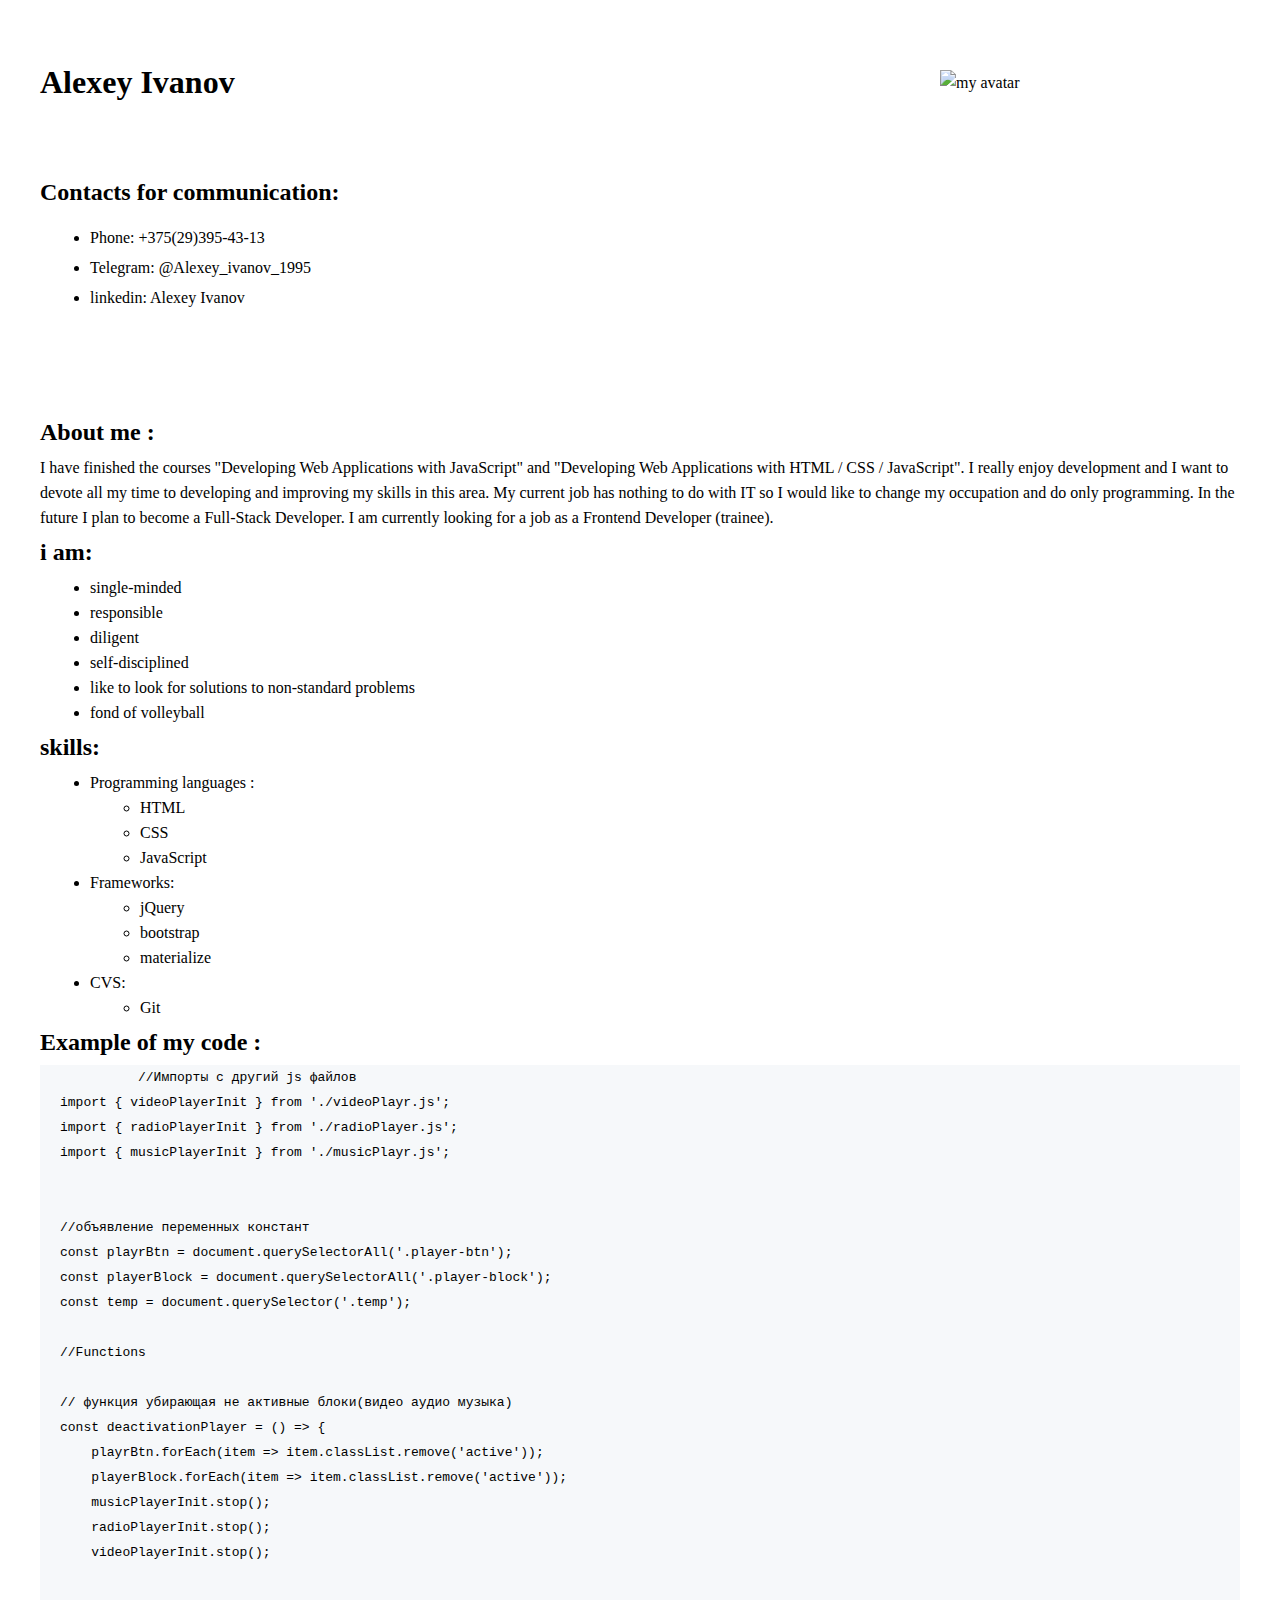
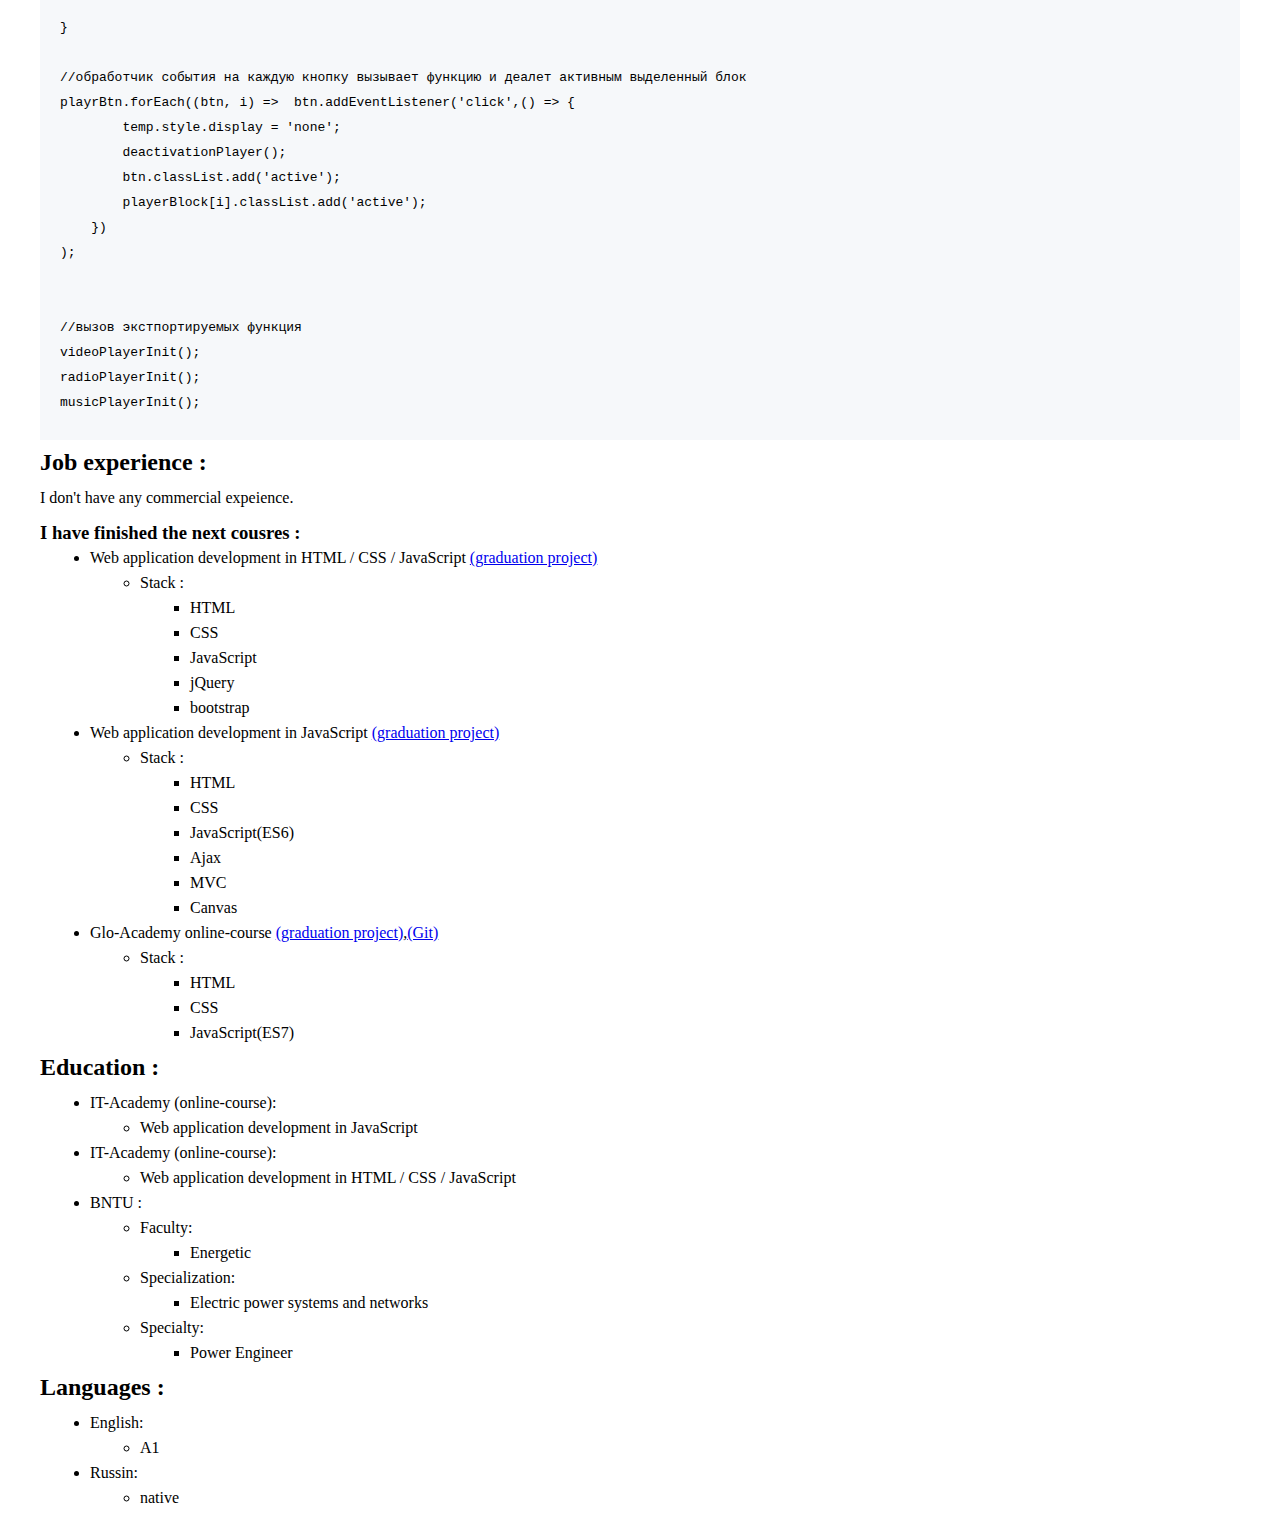
==== index.html @ dc0b8a0f "init: cv-html" ====
<!DOCTYPE html>
<html lang="en">
  <head>
    <meta charset="UTF-8" />
    <meta http-equiv="X-UA-Compatible" content="IE=edge" />
    <meta name="viewport" content="width=device-width, initial-scale=1.0" />
    <style>
      * {
        margin: 0;
        padding: 0;
        box-sizing: border-box;
        line-height: 25px;
      }
      body {
        padding-top: 50px;
      }
      header {
        display: flex;
        justify-content: space-between;
      }
      h1 {
        margin-bottom: 50px;
      }
      h2 {
        margin-bottom: 10px;
        margin-top: 10px;
      }
      p {
        margin-bottom: 10px;
      }
      img {
        width: 300px;
        height: 300px;
      }
      .contact {
        text-decoration: none;
        color: black;
      }
      header ul,
      .about_me ul,
      .job_experience ul,
      .education ul,
      .languages ul {
        margin-left: 50px;
      }
      header li {
        margin-top: 5px;
        margin-bottom: 5px;
      }
      header li:first-child {
        margin-top: 20px;
      }
      section,
      header {
        padding-top: 20px;
        padding-bottom: 20px;
        max-width: 1200px;
        margin: 0 auto;
      }
      pre {
        background: #f6f8fa;
        padding-left: 20px;
      }
    </style>

    <title>Document</title>
  </head>
  <body>
    <header>
      <div>
        <h1>Alexey Ivanov</h1>
        <br />
        <h2>Contacts for communication:</h2>
        <ul>
          <li>
            Phone:
            <a class="contact" href="tel:+375293954313">+375(29)395-43-13</a>
          </li>
          <li>
            Telegram:
            <a class="contact" href="https://web.telegram.org/#/im"
              >@Alexey_ivanov_1995</a
            >
          </li>
          <li>
            linkedin:
            <a
              class="contact"
              href="https://www.linkedin.com/in/alexeyivanov95/"
              >Alexey Ivanov
            </a>
          </li>
        </ul>
      </div>
      <img src="../rsschool-cv/img/avatar.jpg" alt="my avatar" />
    </header>
    <section>
      <div class="about_me">
        <h2>About me :</h2>
        <p>
          I have finished the courses "Developing Web Applications with
          JavaScript" and "Developing Web Applications with HTML / CSS /
          JavaScript". I really enjoy development and I want to devote all my
          time to developing and improving my skills in this area. My current
          job has nothing to do with IT so I would like to change my occupation
          and do only programming. In the future I plan to become a Full-Stack
          Developer. I am currently looking for a job as a Frontend Developer
          (trainee).
        </p>
        <h2>i am:</h2>
        <ul>
          <li>single-minded</li>
          <li>responsible</li>
          <li>diligent</li>
          <li>self-disciplined</li>
          <li>like to look for solutions to non-standard problems</li>
          <li>fond of volleyball</li>
        </ul>
        <h2>skills:</h2>
        <ul>
          <li>
            Programming languages :
            <ul>
              <li>HTML</li>
              <li>CSS</li>
              <li>JavaScript</li>
            </ul>
          </li>
          <li>
            Frameworks:
            <ul>
              <li>jQuery</li>
              <li>bootstrap</li>
              <li>materialize</li>
            </ul>
          </li>
          <li>
            CVS:
            <ul>
              <li>Git</li>
            </ul>
          </li>
        </ul>
      </div>
      <div class="my_cod">
        <h2>Example of my code :</h2>
        <pre>
          //Импорты с другий js файлов
import { videoPlayerInit } from './videoPlayr.js';
import { radioPlayerInit } from './radioPlayer.js';
import { musicPlayerInit } from './musicPlayr.js';


//объявление переменных констант
const playrBtn = document.querySelectorAll('.player-btn');
const playerBlock = document.querySelectorAll('.player-block');
const temp = document.querySelector('.temp');

//Functions

// функция убирающая не активные блоки(видео аудио музыка)
const deactivationPlayer = () => {
    playrBtn.forEach(item => item.classList.remove('active'));
    playerBlock.forEach(item => item.classList.remove('active'));
    musicPlayerInit.stop();
    radioPlayerInit.stop();
    videoPlayerInit.stop();


}

//обработчик события на каждую кнопку вызывает функцию и деалет активным выделенный блок
playrBtn.forEach((btn, i) =>  btn.addEventListener('click',() => {
        temp.style.display = 'none';
        deactivationPlayer();
        btn.classList.add('active');
        playerBlock[i].classList.add('active');
    })
);


//вызов экстпортируемых функция
videoPlayerInit();
radioPlayerInit();
musicPlayerInit();
        </pre>
      </div>
      <div class="job_experience">
        <h2>Job experience :</h2>
        <p>I don't have any commercial expeience.</p>
        <h3>I have finished the next cousres :</h3>
        <ul>
          <li>
            Web application development in HTML / CSS / JavaScript
            <a
              href="http://fe.it-academy.by/Sites/0031009/proekt/home/index.html"
              >(graduation project)</a
            >
            <ul>
              <li>
                Stack :
                <ul>
                  <li>HTML</li>
                  <li>CSS</li>
                  <li>JavaScript</li>
                  <li>jQuery</li>
                  <li>bootstrap</li>
                </ul>
              </li>
            </ul>
          </li>
          <li>
            Web application development in JavaScript
            <a href="http://fe.it-academy.by/Sites/0031009/proektJS/index.html"
              >(graduation project)</a
            >
            <ul>
              <li>
                Stack :
                <ul>
                  <li>HTML</li>
                  <li>CSS</li>
                  <li>JavaScript(ES6)</li>
                  <li>Ajax</li>
                  <li>MVC</li>
                  <li>Canvas</li>
                </ul>
              </li>
            </ul>
          </li>
          <li>
            Glo-Academy online-course
            <a href="http://fe.it-academy.by/Sites/0030999/Portfolio/index.html"
              >(graduation project)</a
            >,<a href="https://github.com/skibyks/-Tunes_project">(Git)</a>
            <ul>
              <li>
                Stack :
                <ul>
                  <li>HTML</li>
                  <li>CSS</li>
                  <li>JavaScript(ES7)</li>
                </ul>
              </li>
            </ul>
          </li>
        </ul>
      </div>
      <div class="education">
        <h2>Education :</h2>
        <ul>
          <li>
            IT-Academy (online-course):
            <ul>
              <li>Web application development in JavaScript</li>
            </ul>
          </li>
          <li>
            IT-Academy (online-course):
            <ul>
              <li>Web application development in HTML / CSS / JavaScript</li>
            </ul>
          </li>
          <li>
            BNTU :
            <ul>
              <li>
                Faculty:
                <ul>
                  <li>Energetic</li>
                </ul>
              </li>
              <li>
                Specialization:
                <ul>
                  <li>Electric power systems and networks</li>
                </ul>
              </li>
              <li>
                Specialty:
                <ul>
                  <li>Power Engineer</li>
                </ul>
              </li>
            </ul>
          </li>
        </ul>
      </div>
      <div class="languages">
        <h2>Languages :</h2>
        <ul>
          <li>
            English:
            <ul>
              <li>A1</li>
            </ul>
          </li>
          <li>
            Russin:
            <ul>
              <li>native</li>
            </ul>
          </li>
        </ul>
      </div>
    </section>
  </body>
</html>
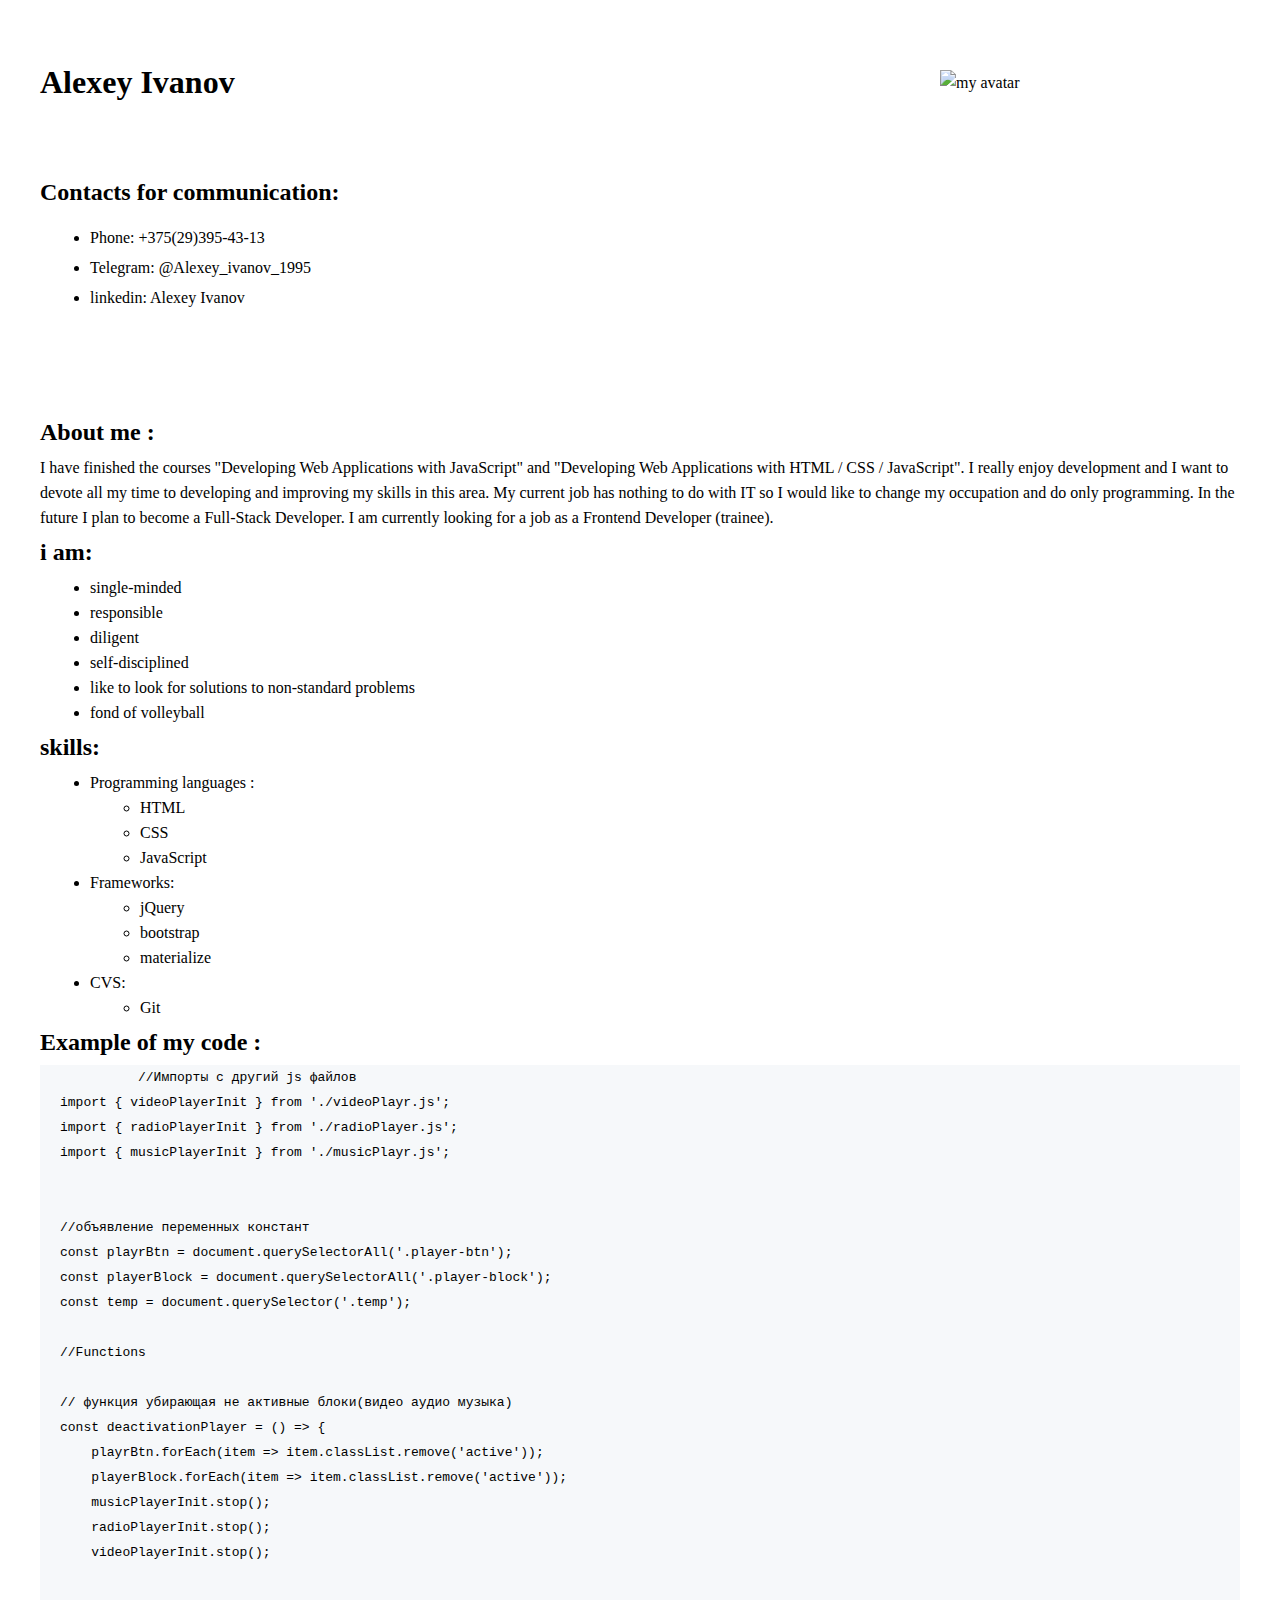
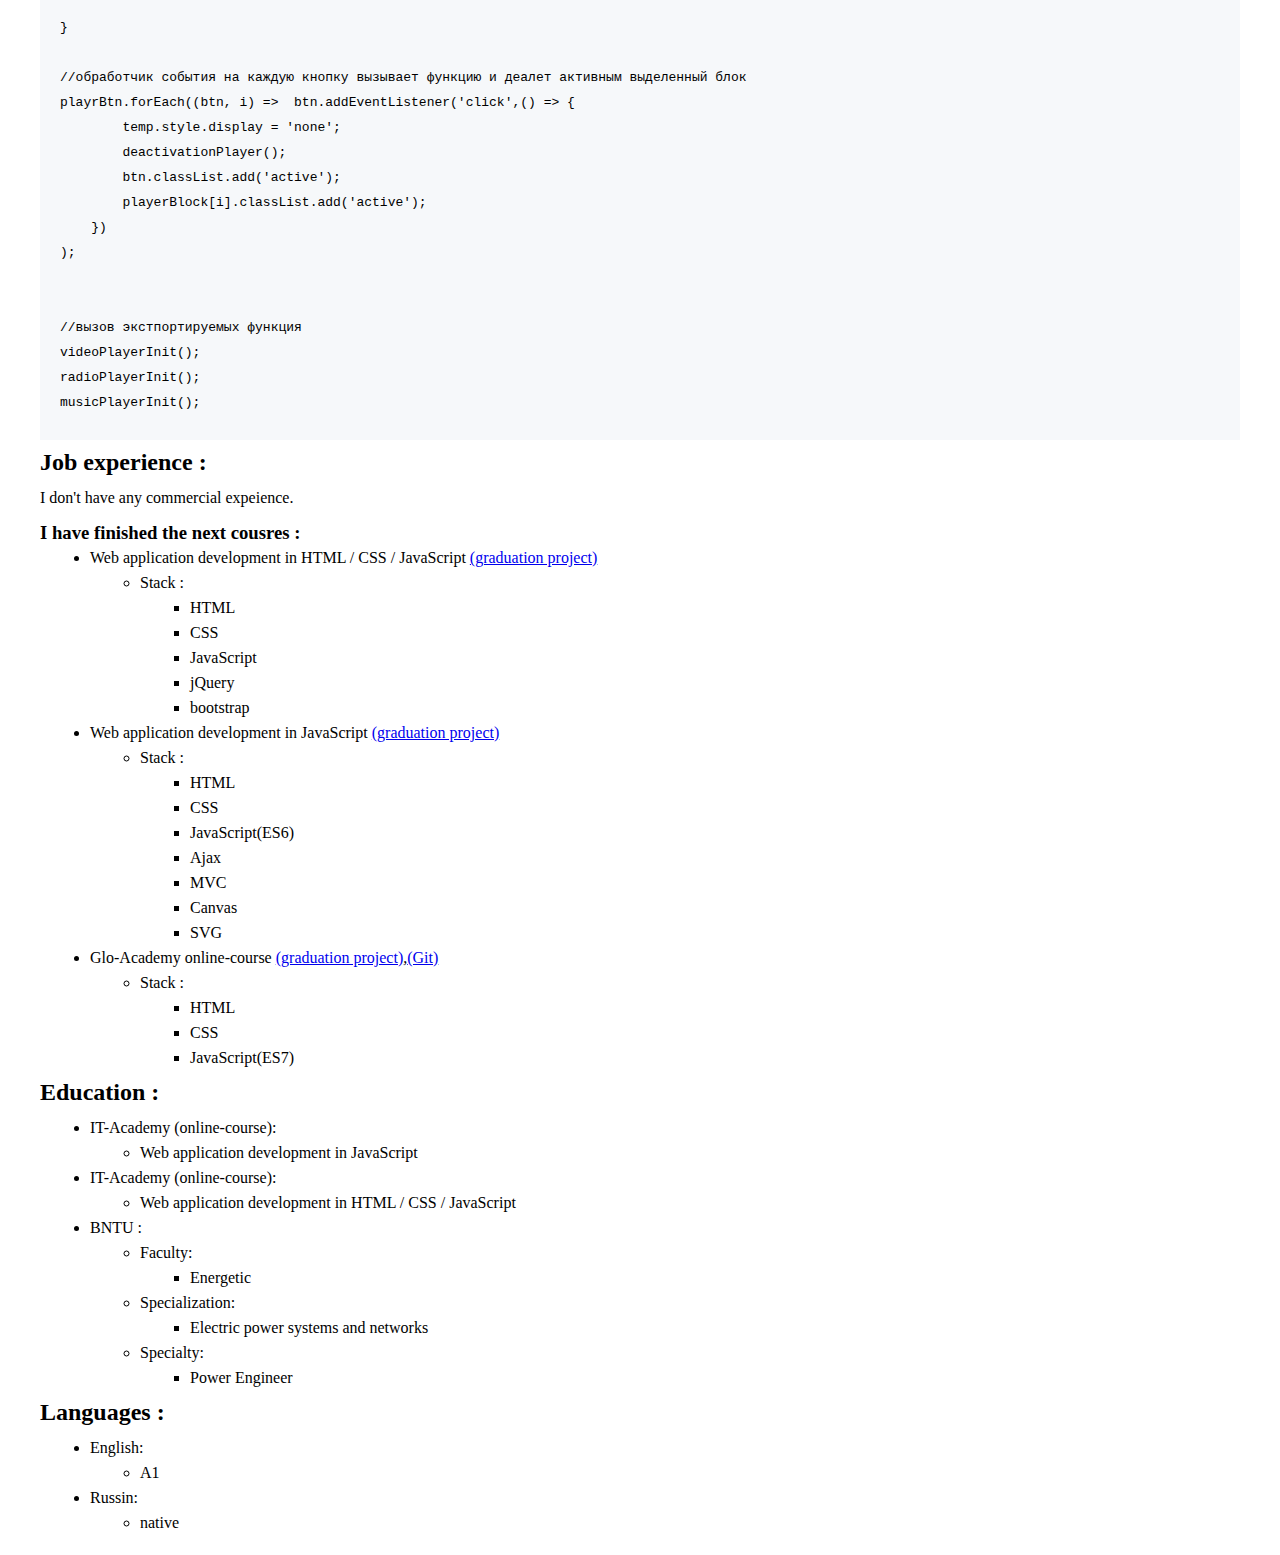
==== commit 1c69c39a: "feat: on index.html aded stack - SVG" ====
--- a/index.html
+++ b/index.html
@@ -224,6 +224,7 @@
                   <li>Ajax</li>
                   <li>MVC</li>
                   <li>Canvas</li>
+                  <li>SVG</li>
                 </ul>
               </li>
             </ul>
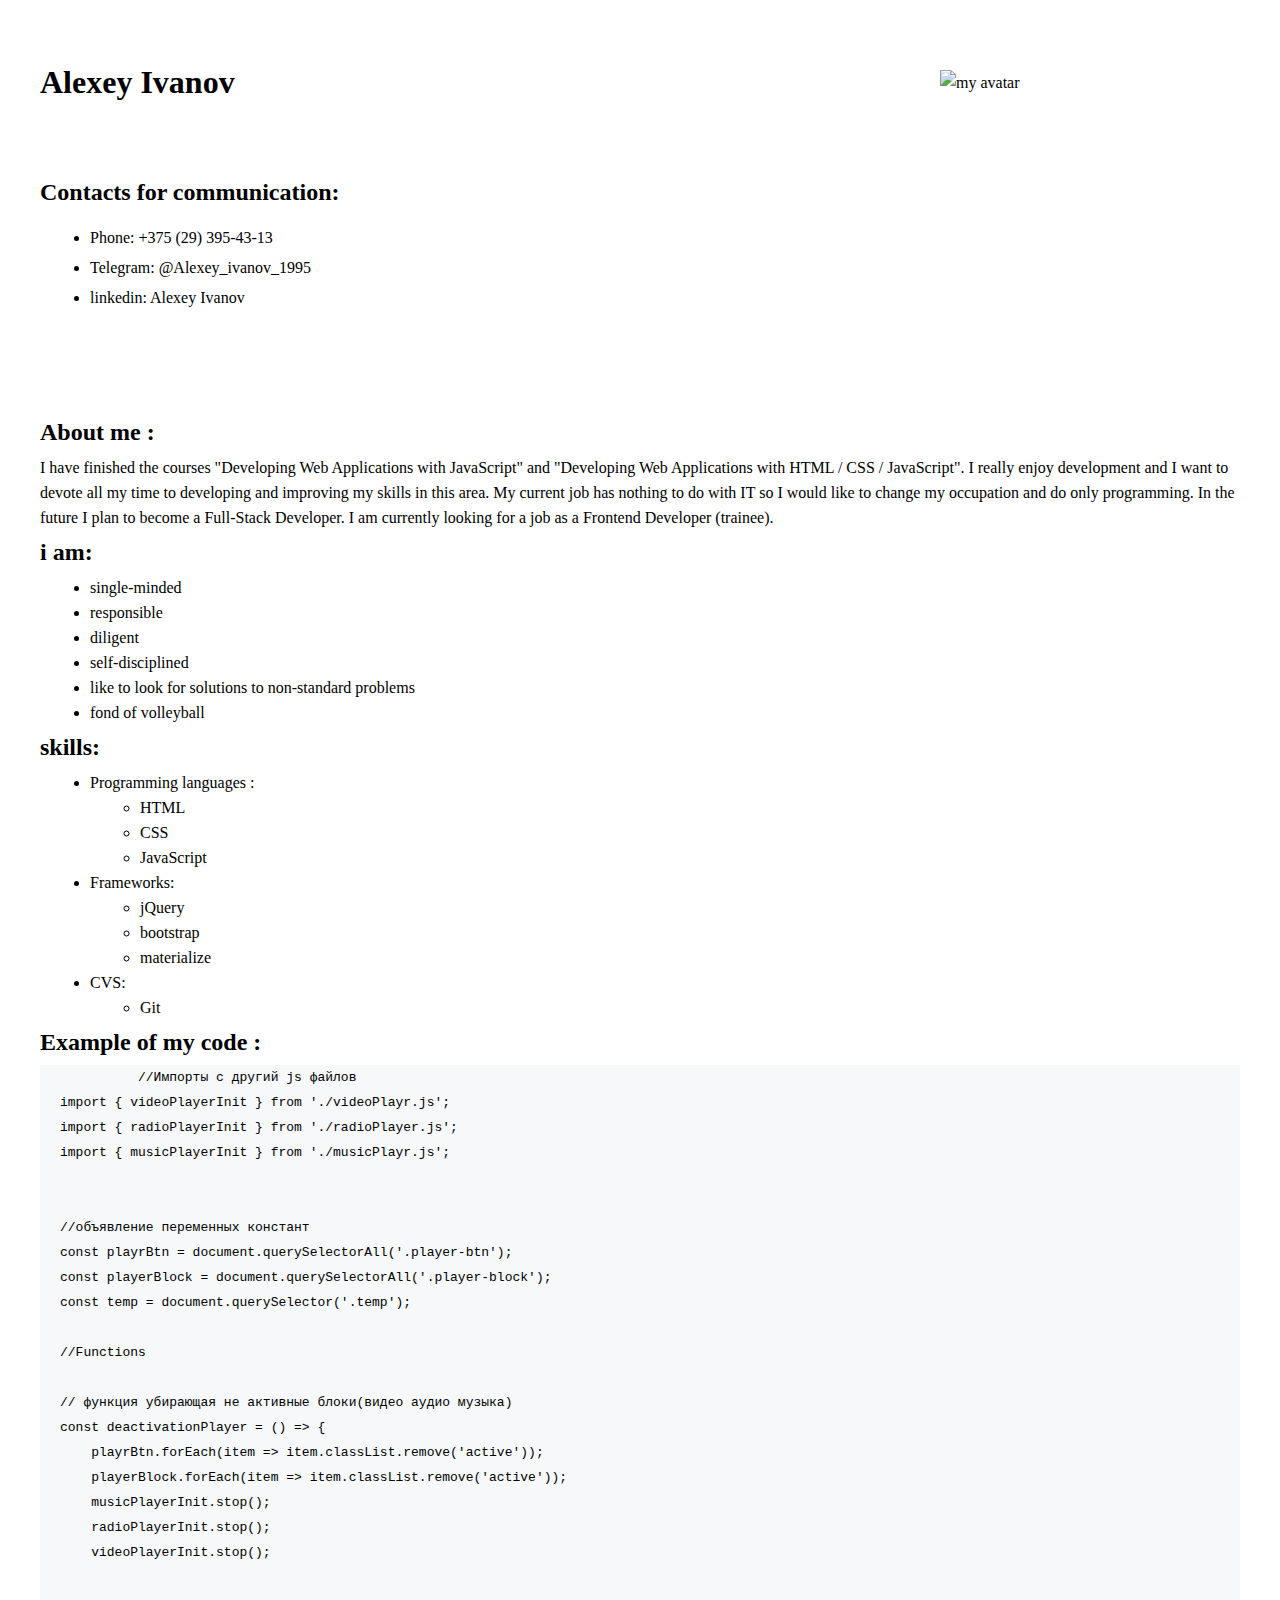
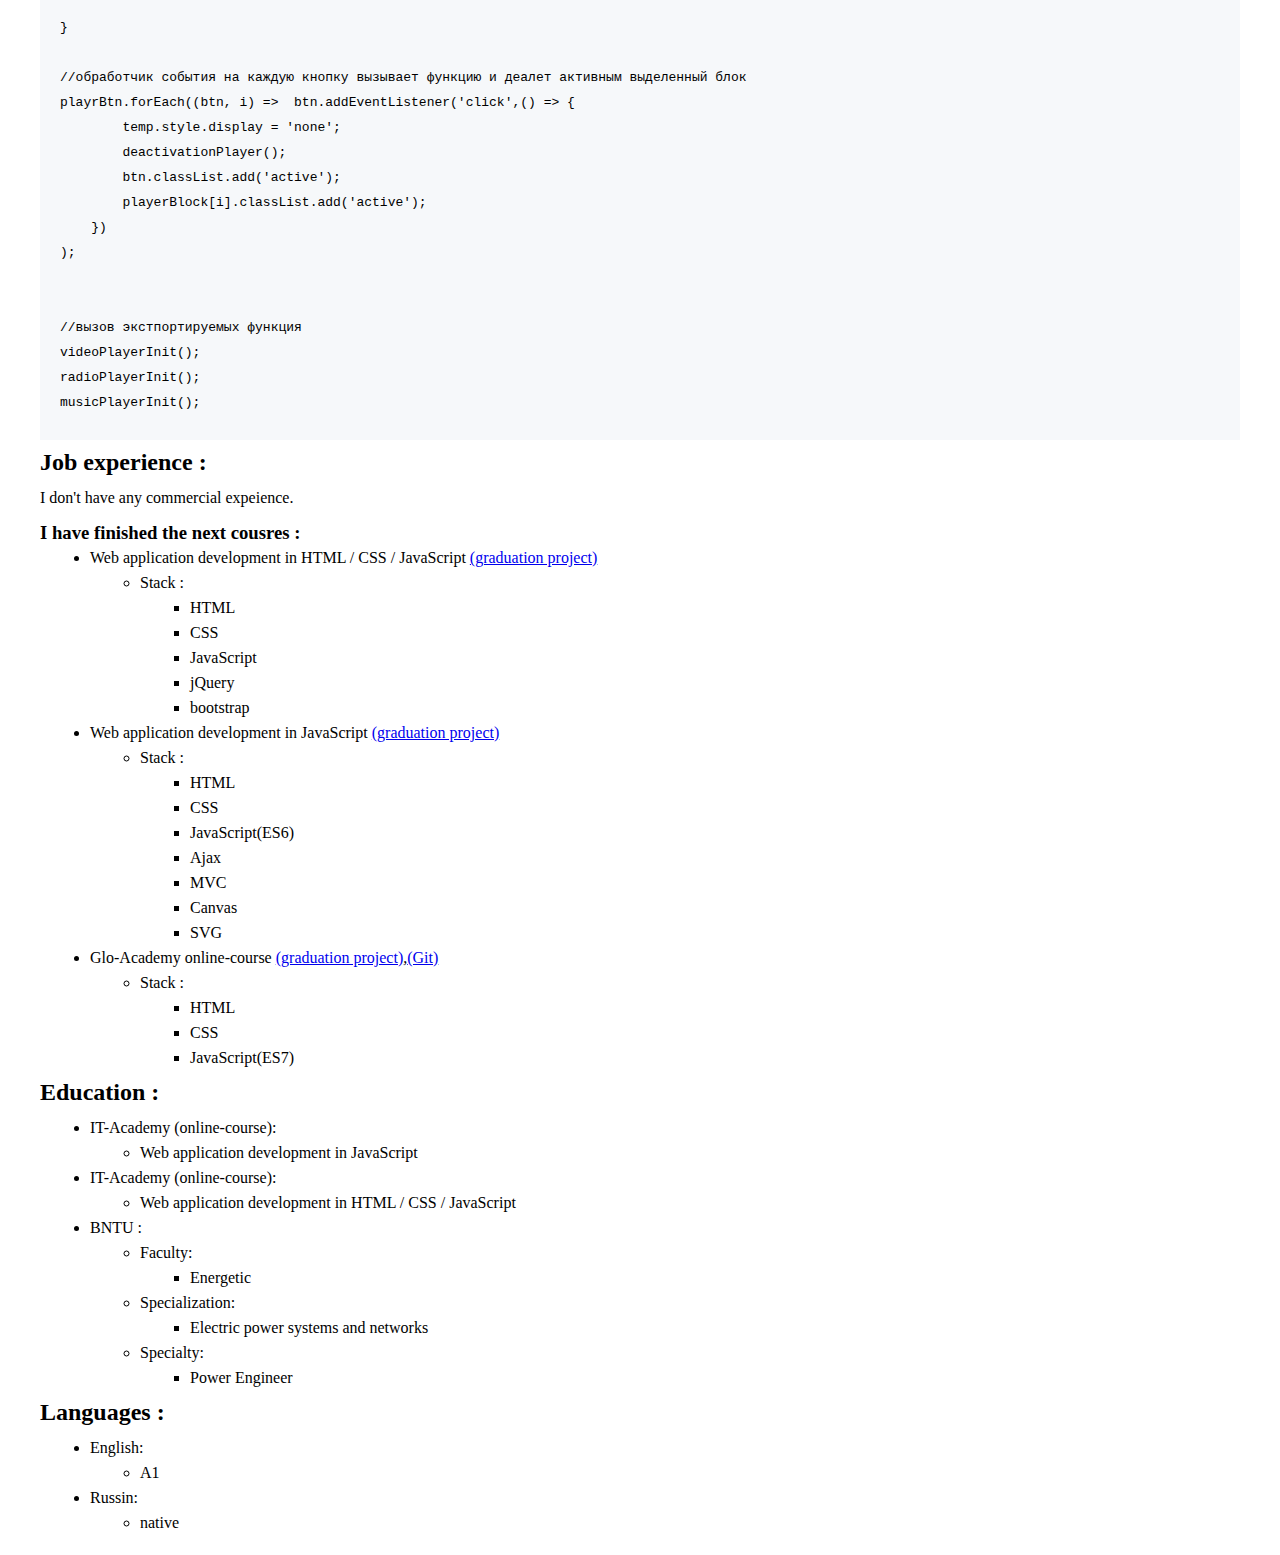
==== commit a9f00707: "fix: contact" ====
--- a/index.html
+++ b/index.html
@@ -74,7 +74,7 @@
         <ul>
           <li>
             Phone:
-            <a class="contact" href="tel:+375293954313">+375(29)395-43-13</a>
+            <a class="contact" href="tel:+375293954313">+375 (29) 395-43-13</a>
           </li>
           <li>
             Telegram:
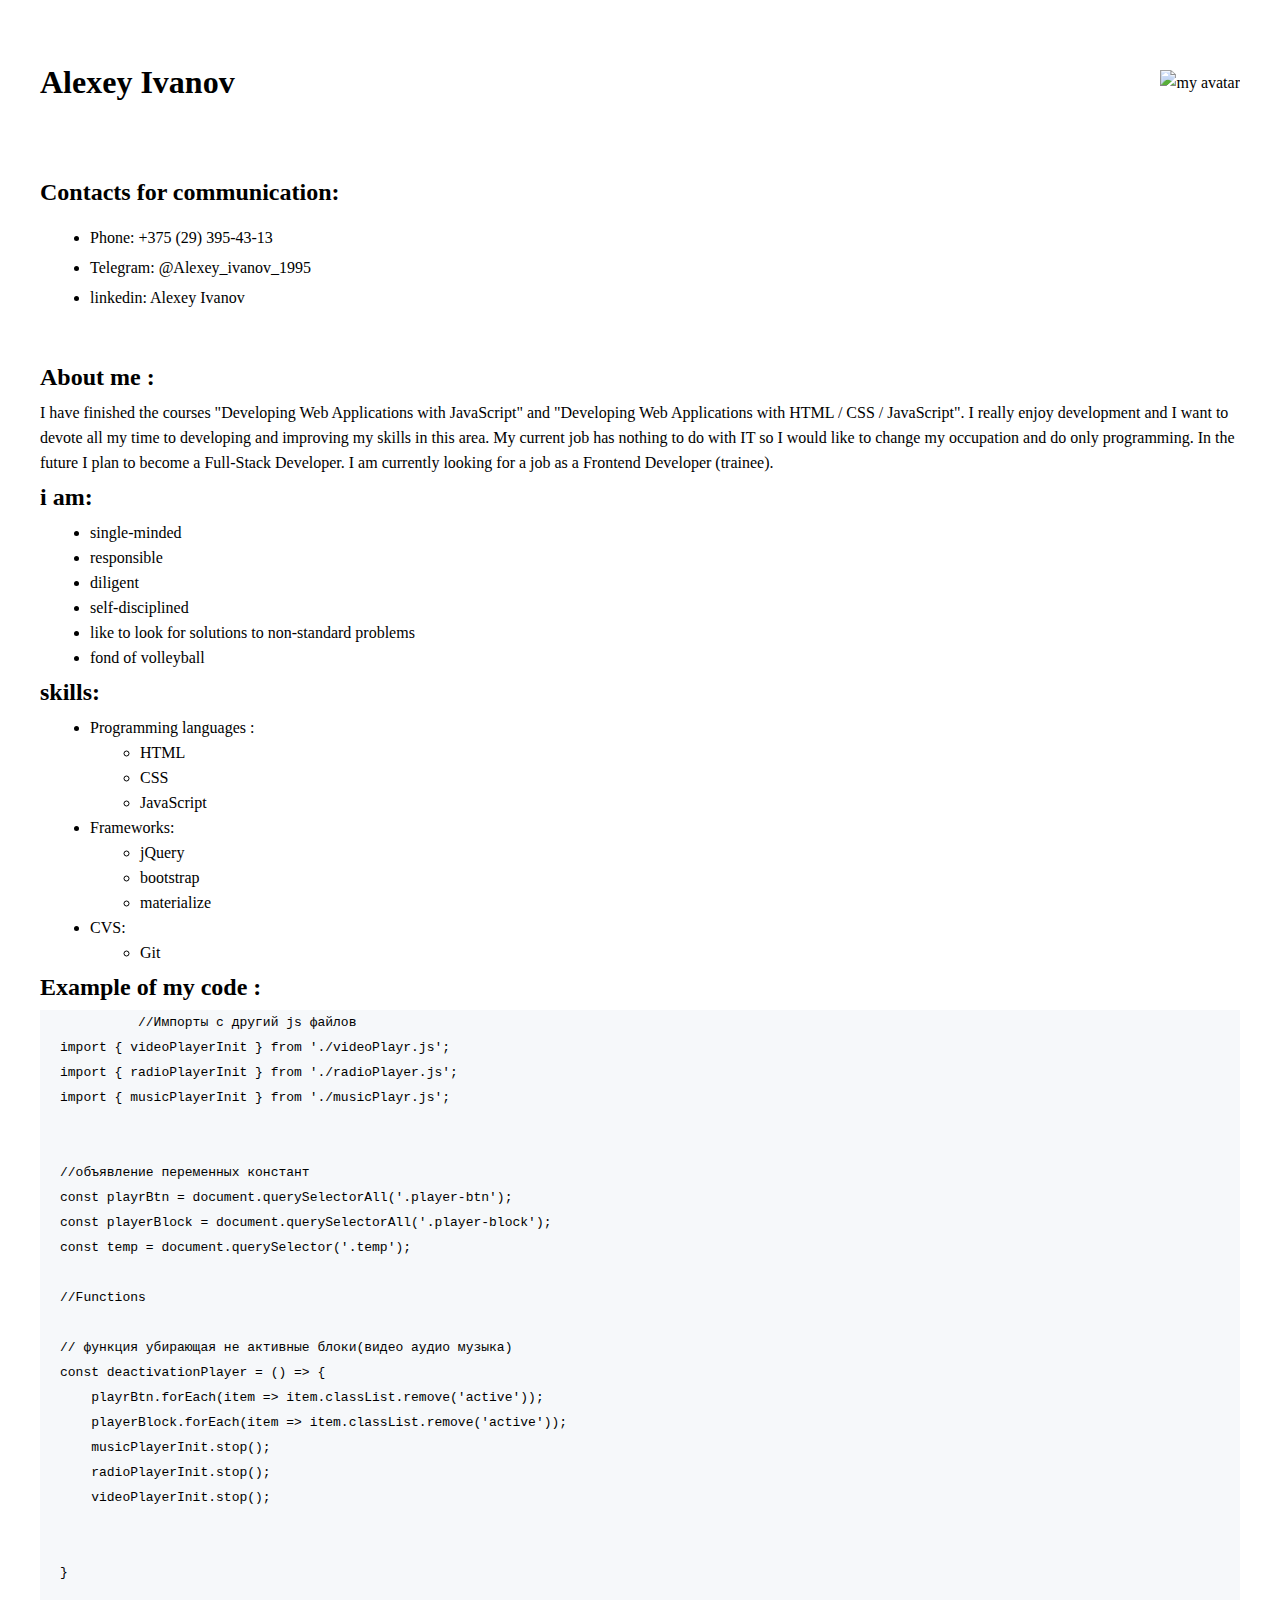
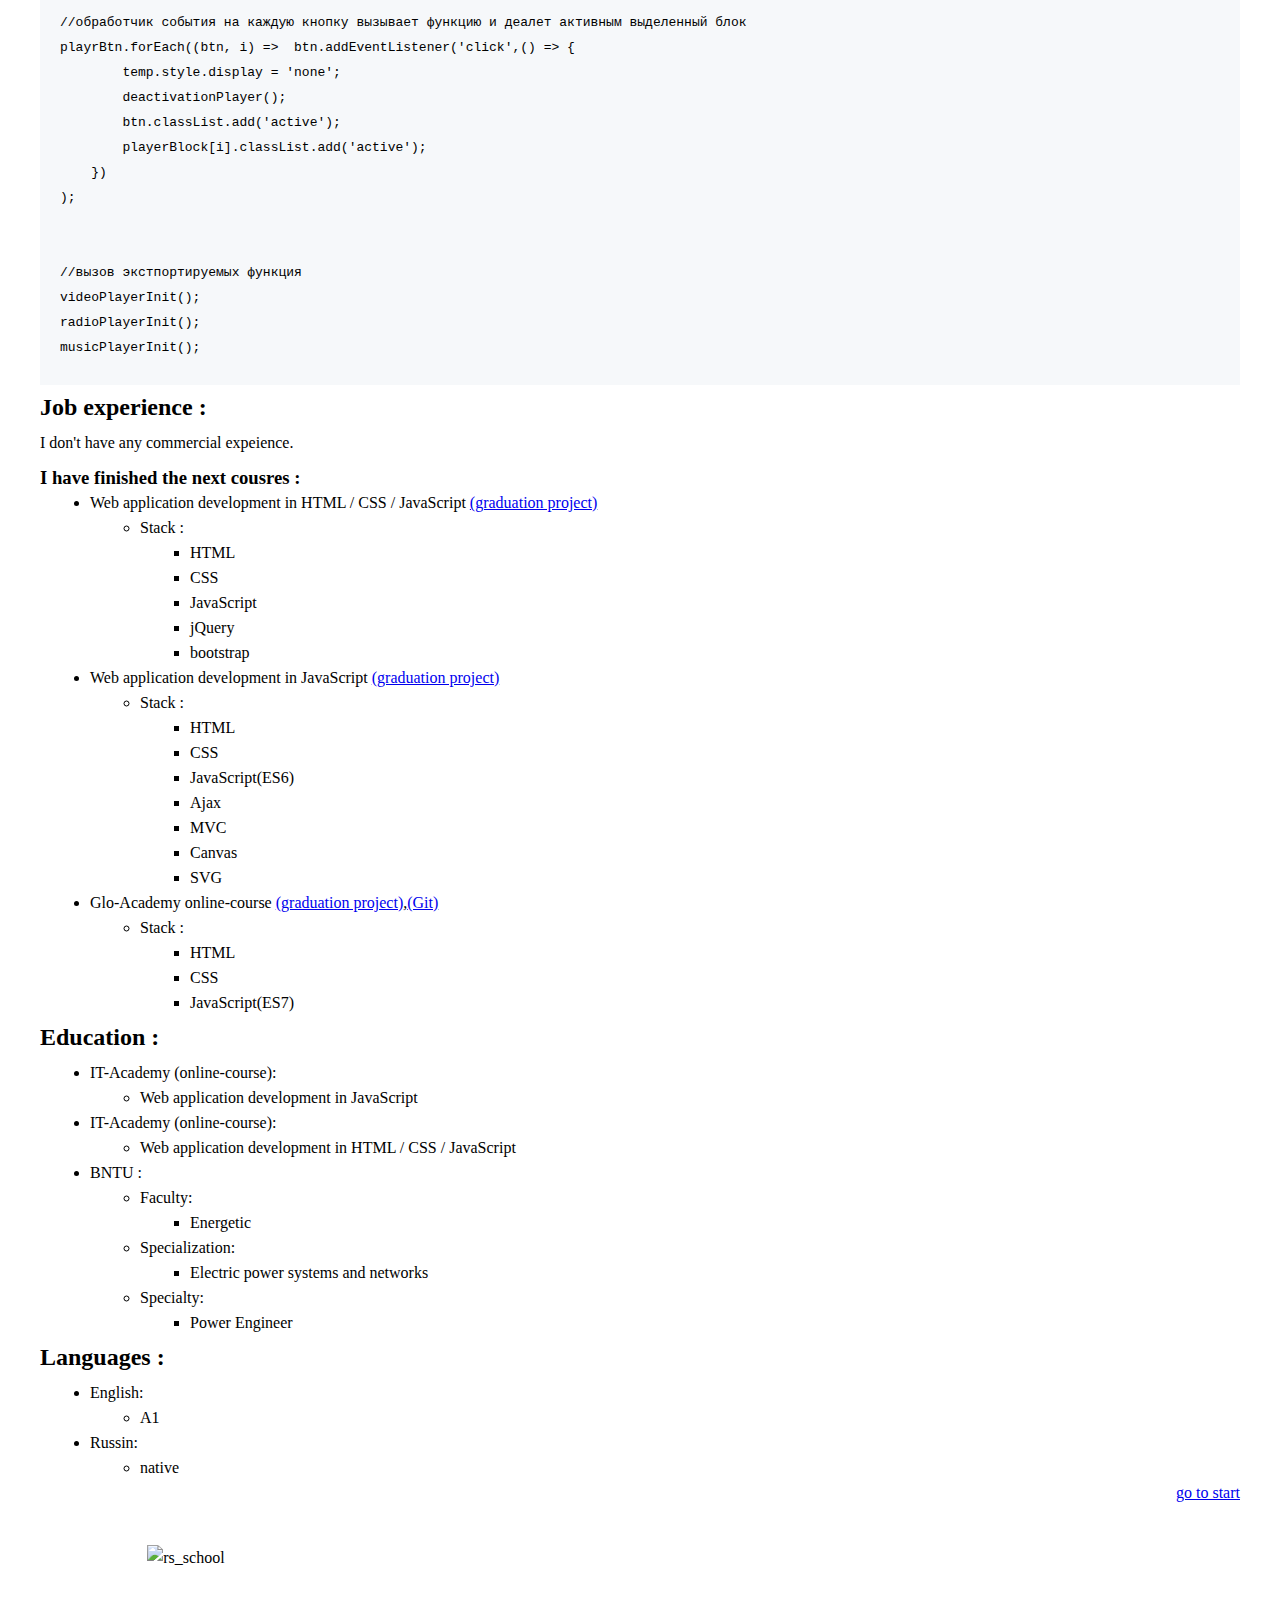
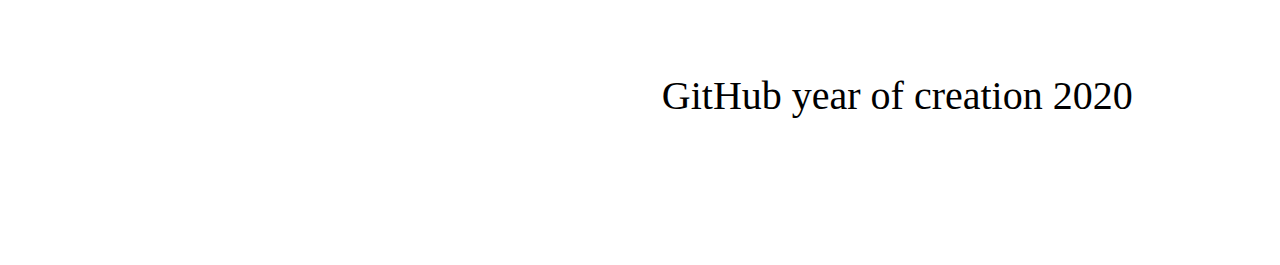
==== commit 1eae632f: "feat: added logo , navigation , link on githab in index.html" ====
--- a/index.html
+++ b/index.html
@@ -32,7 +32,8 @@
         width: 300px;
         height: 300px;
       }
-      .contact {
+      .contact,
+      .git {
         text-decoration: none;
         color: black;
       }
@@ -51,7 +52,8 @@
         margin-top: 20px;
       }
       section,
-      header {
+      header,
+      footer {
         padding-top: 20px;
         padding-bottom: 20px;
         max-width: 1200px;
@@ -60,6 +62,18 @@
       pre {
         background: #f6f8fa;
         padding-left: 20px;
+      }
+      footer {
+        display: flex;
+        align-items: center;
+        justify-content: space-around;
+      }
+      .git {
+        font-size: 40px;
+      }
+      nav {
+        display: flex;
+        justify-content: flex-end;
       }
     </style>
 
@@ -92,7 +106,9 @@
           </li>
         </ul>
       </div>
-      <img src="../rsschool-cv/img/avatar.jpg" alt="my avatar" />
+      <figure>
+        <img src="../rsschool-cv/img/avatar.jpg" alt="my avatar" />
+      </figure>
     </header>
     <section>
       <div class="about_me">
@@ -304,6 +320,18 @@
           </li>
         </ul>
       </div>
+      <nav>
+        <a href="#">go to start</a>
+      </nav>
     </section>
+    <footer>
+      <img src="https://rs.school/images/rs_school_js.svg" alt="rs_school" />
+      <a
+        class="git"
+        href="https://github.com/skibyks/rsschool-cv"
+        target="_blank"
+        >GitHub year of creation 2020</a
+      >
+    </footer>
   </body>
 </html>
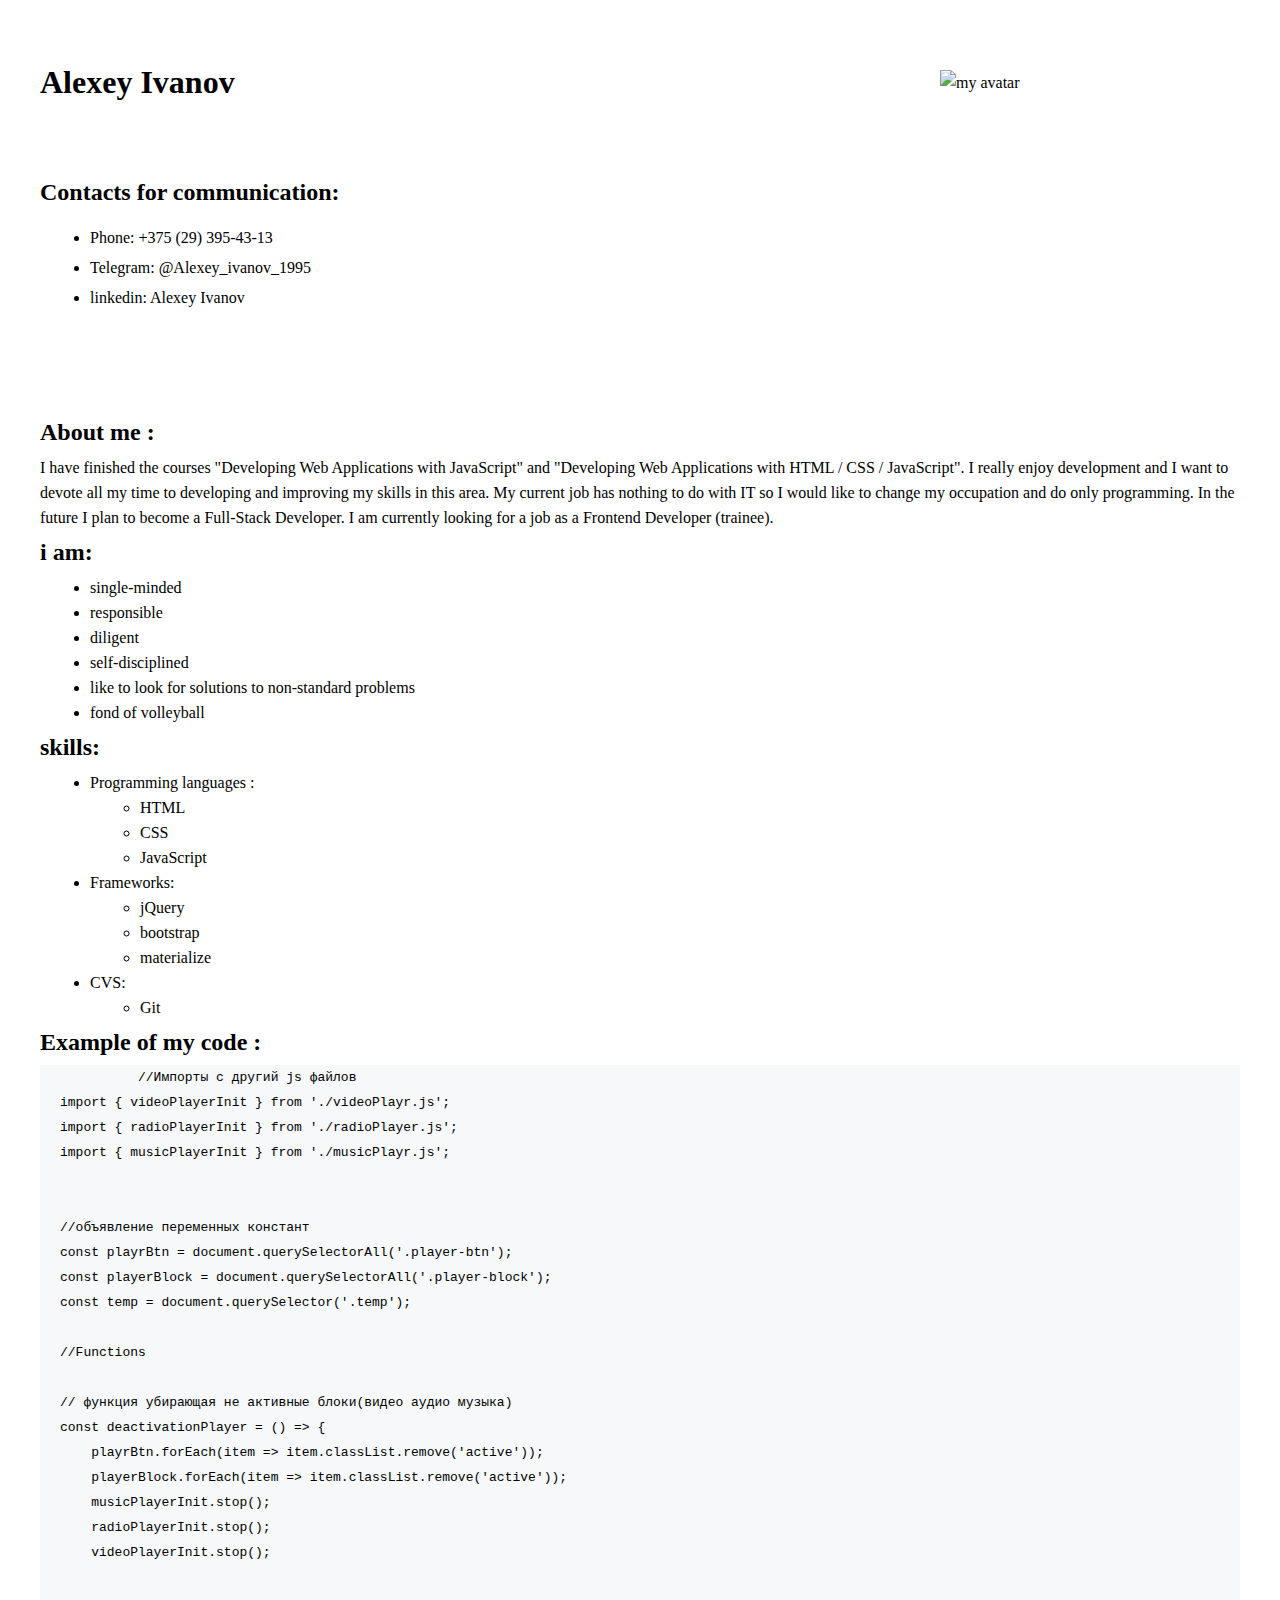
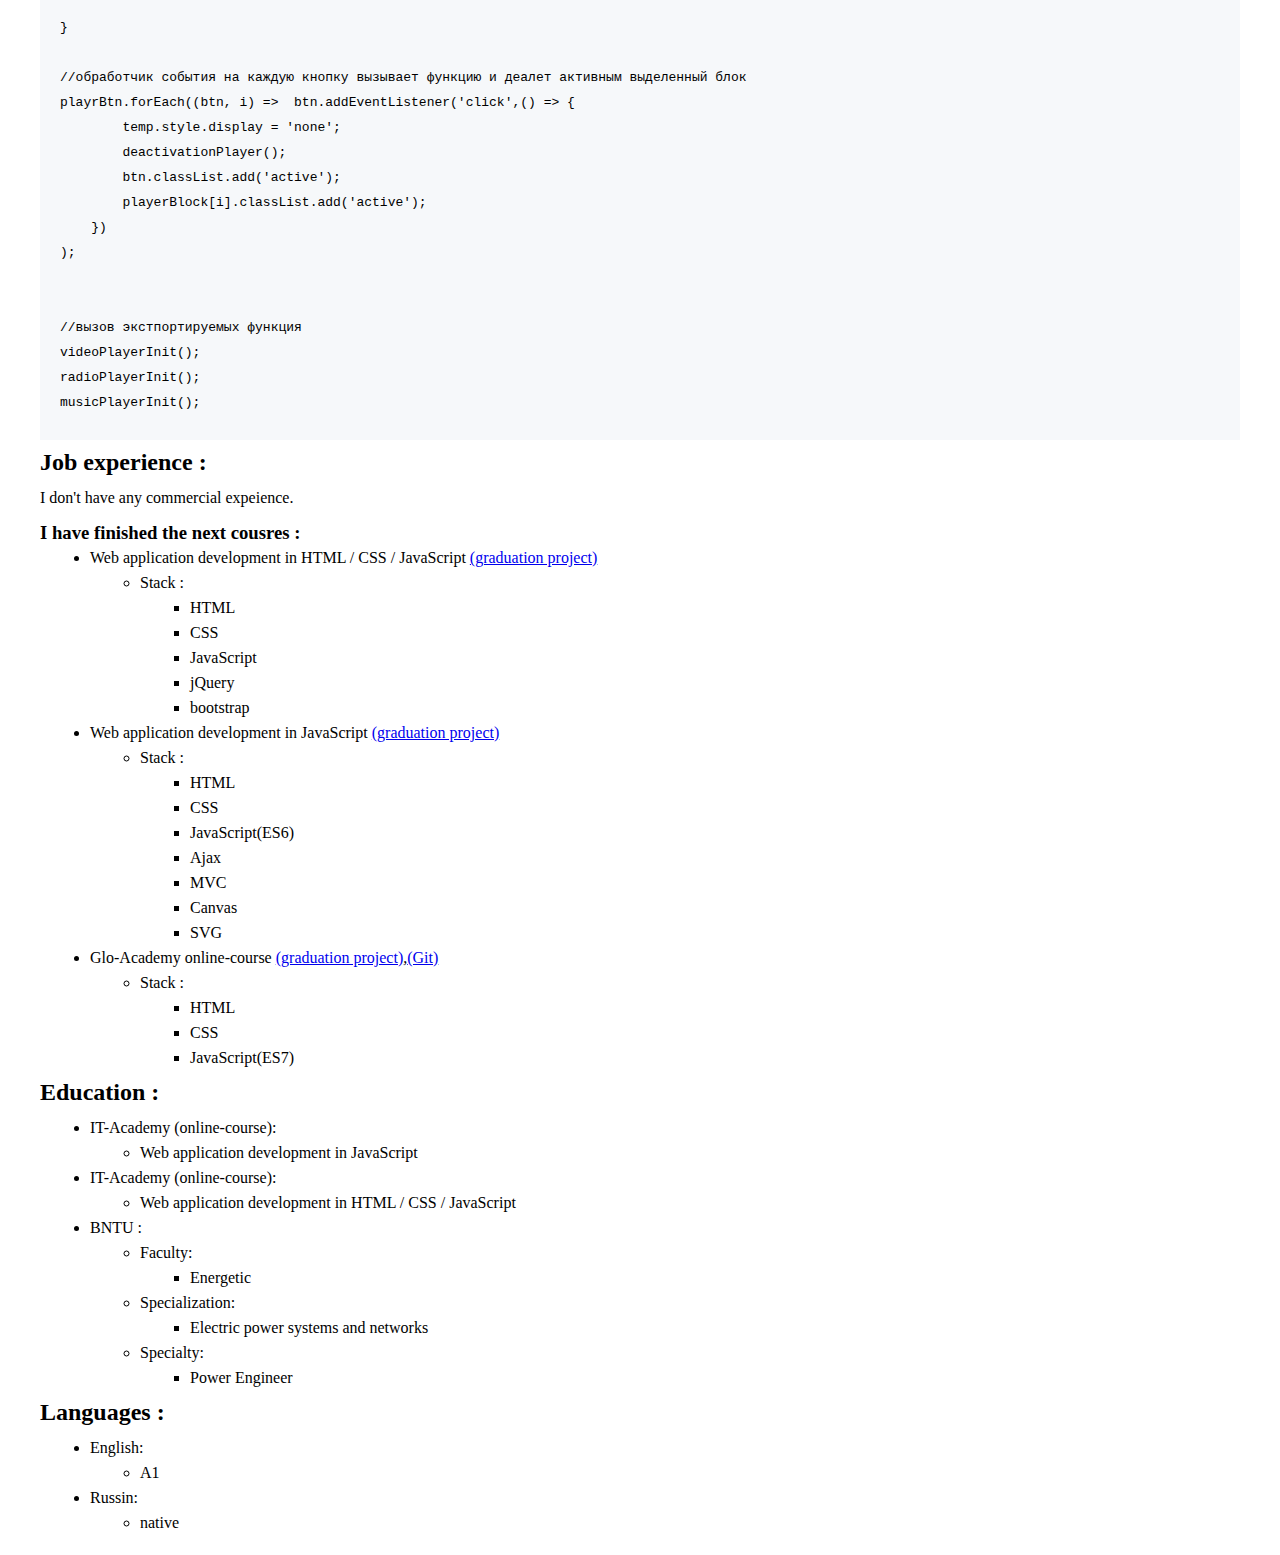
==== commit 49dfa004: "Merge 6ea0e88a2d0a3d73f21315d18b3a6a6da2899803 into 2d4d05ada5e2a141619ed897eb011205500e76d6" ====
--- a/index.html
+++ b/index.html
@@ -32,8 +32,7 @@
         width: 300px;
         height: 300px;
       }
-      .contact,
-      .git {
+      .contact {
         text-decoration: none;
         color: black;
       }
@@ -52,8 +51,7 @@
         margin-top: 20px;
       }
       section,
-      header,
-      footer {
+      header {
         padding-top: 20px;
         padding-bottom: 20px;
         max-width: 1200px;
@@ -62,18 +60,6 @@
       pre {
         background: #f6f8fa;
         padding-left: 20px;
-      }
-      footer {
-        display: flex;
-        align-items: center;
-        justify-content: space-around;
-      }
-      .git {
-        font-size: 40px;
-      }
-      nav {
-        display: flex;
-        justify-content: flex-end;
       }
     </style>
 
@@ -106,9 +92,7 @@
           </li>
         </ul>
       </div>
-      <figure>
-        <img src="../rsschool-cv/img/avatar.jpg" alt="my avatar" />
-      </figure>
+      <img src="../rsschool-cv/img/avatar.jpg" alt="my avatar" />
     </header>
     <section>
       <div class="about_me">
@@ -320,18 +304,6 @@
           </li>
         </ul>
       </div>
-      <nav>
-        <a href="#">go to start</a>
-      </nav>
     </section>
-    <footer>
-      <img src="https://rs.school/images/rs_school_js.svg" alt="rs_school" />
-      <a
-        class="git"
-        href="https://github.com/skibyks/rsschool-cv"
-        target="_blank"
-        >GitHub year of creation 2020</a
-      >
-    </footer>
   </body>
 </html>
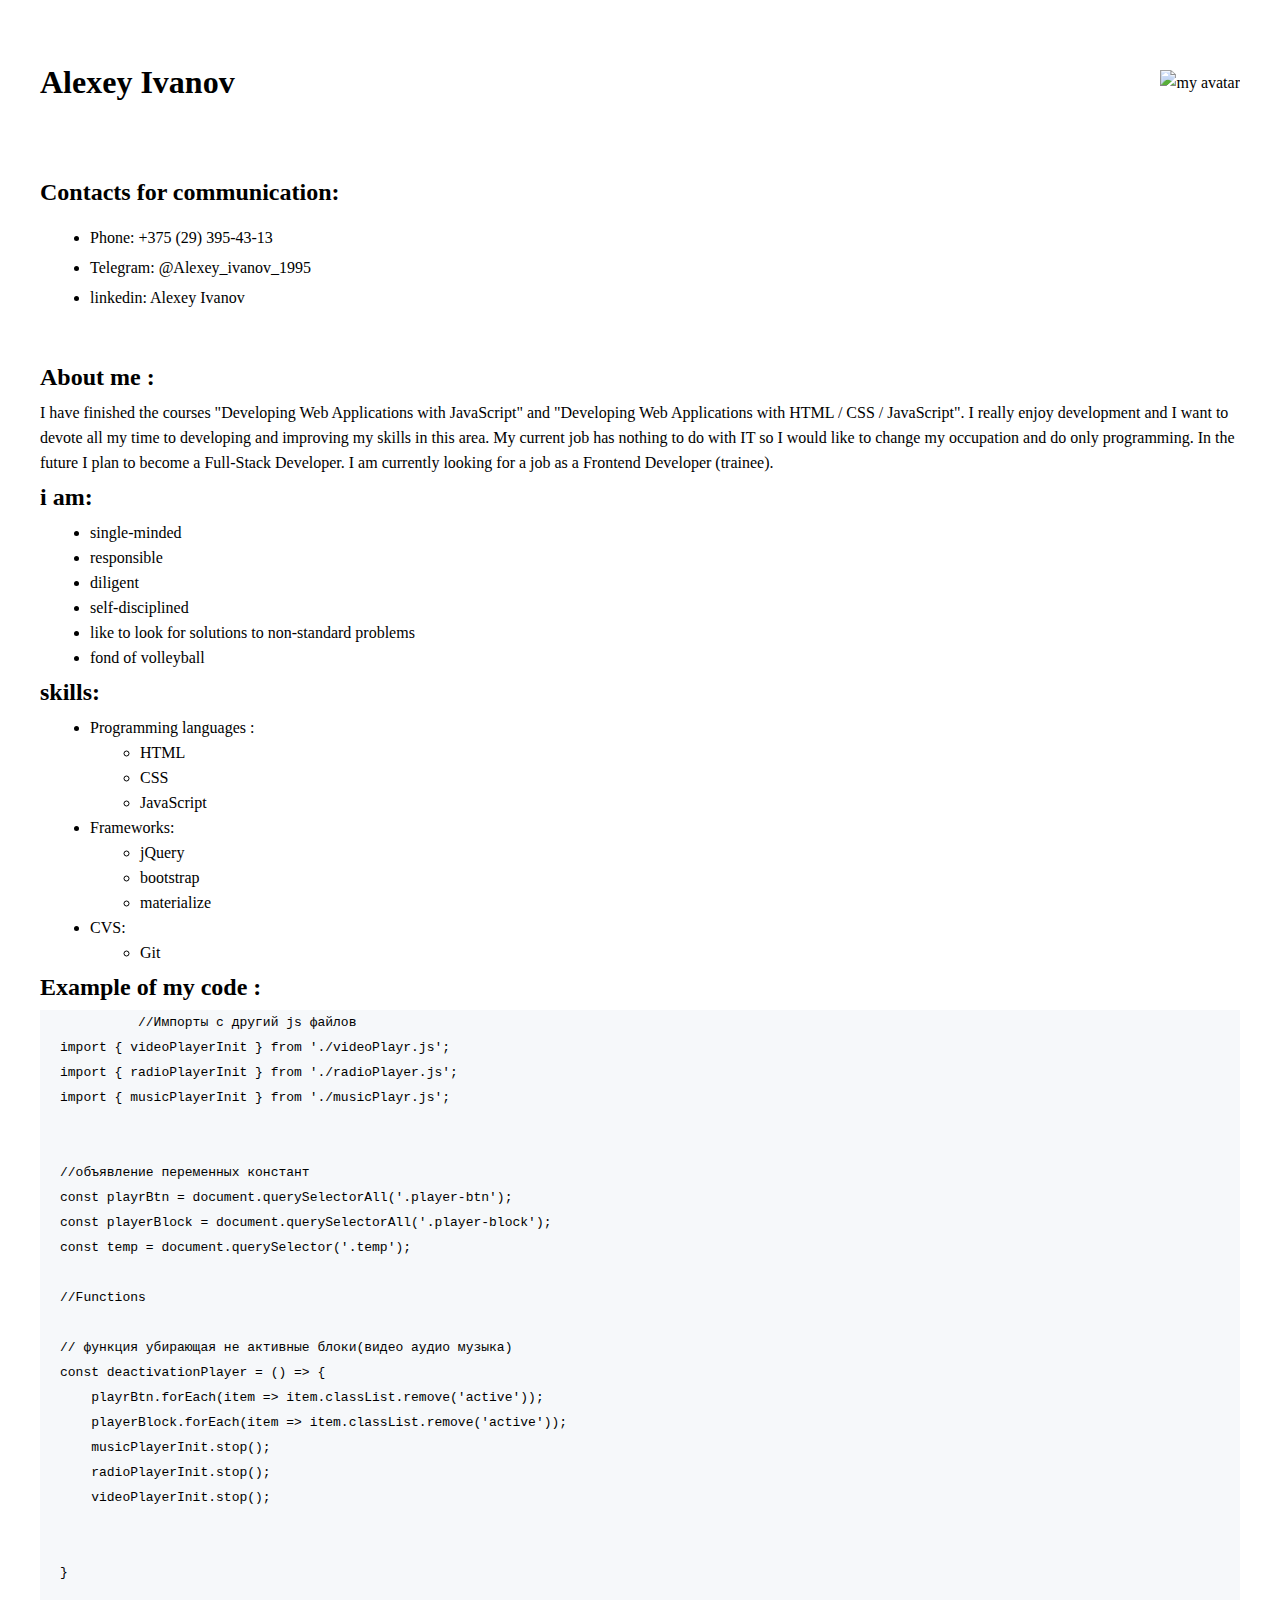
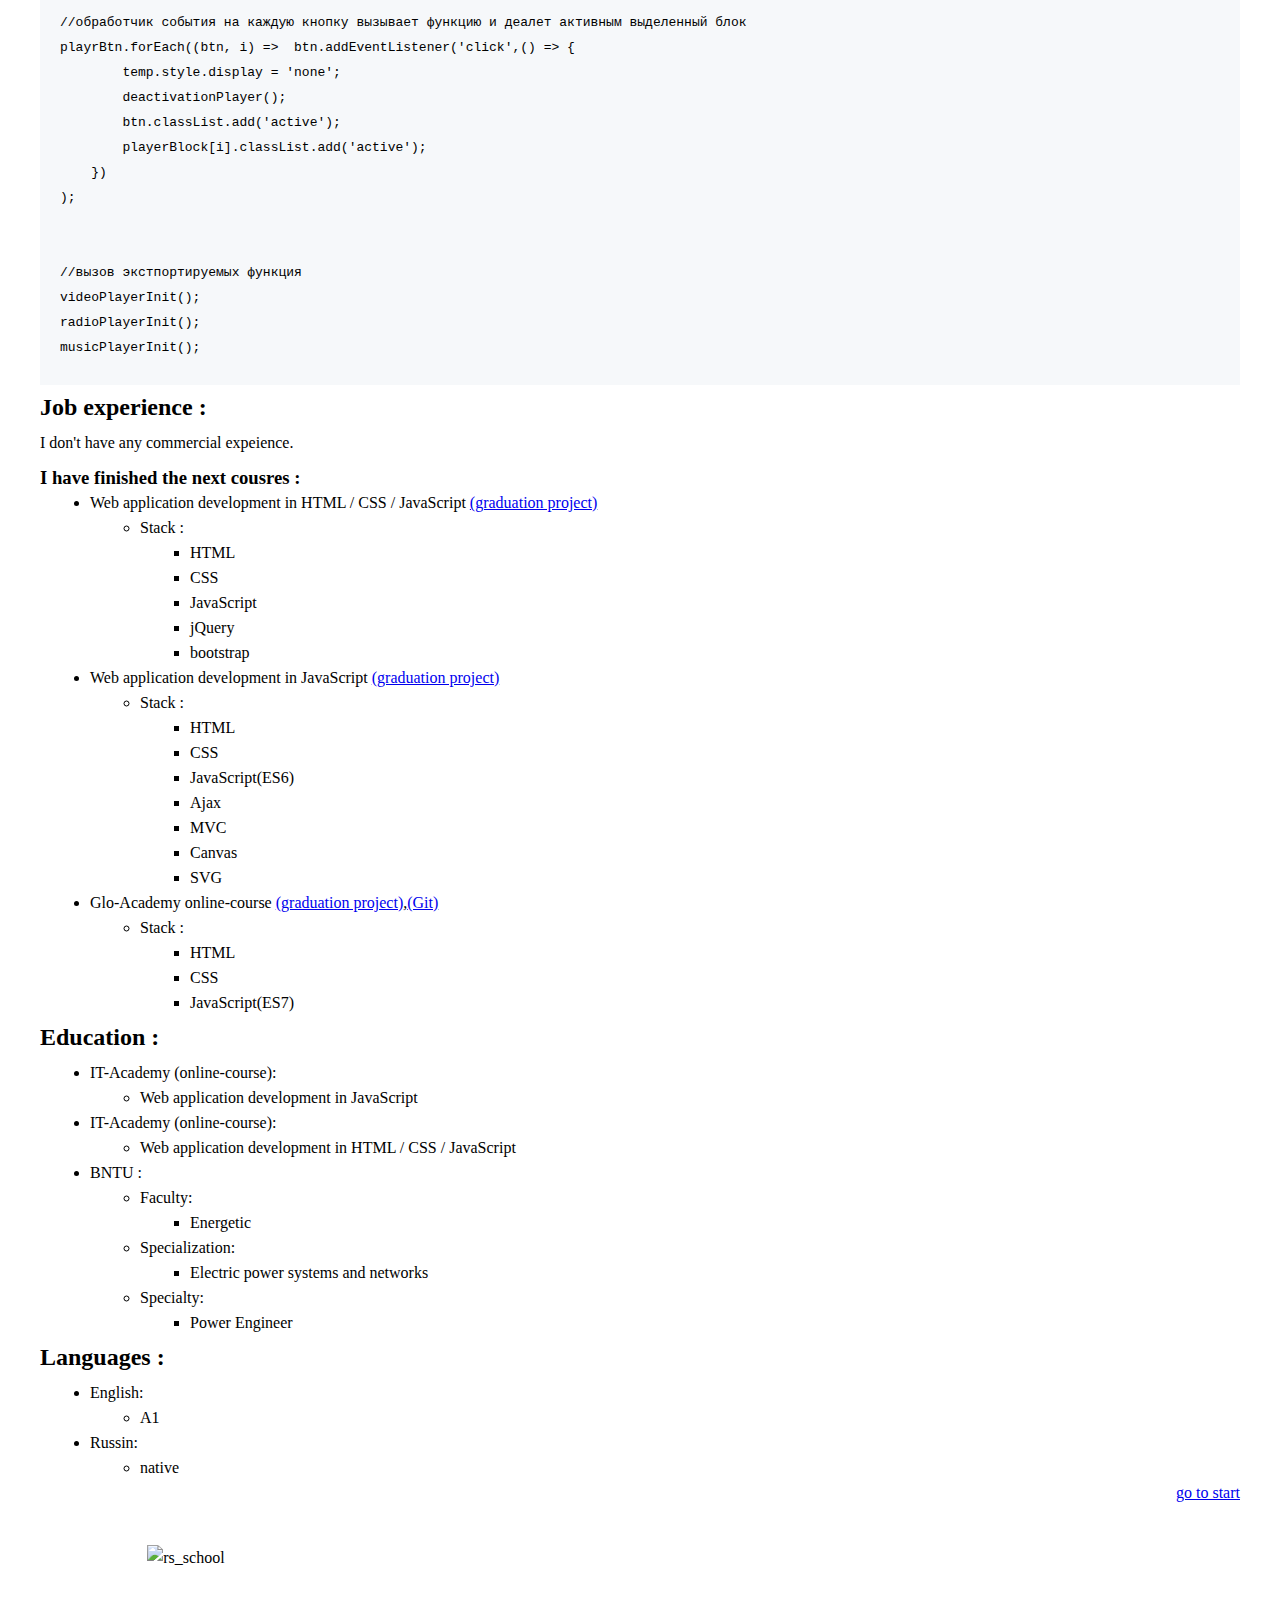
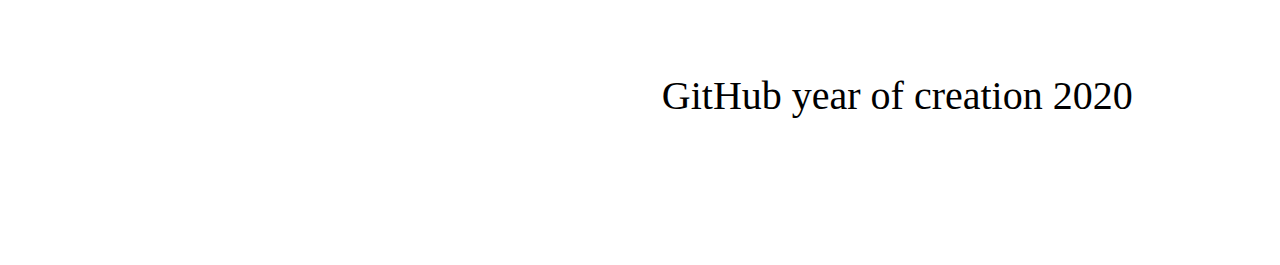
==== commit 507c8d8c: "feat: logo , navigation , link on githab in inde.html" ====
--- a/index.html
+++ b/index.html
@@ -32,7 +32,8 @@
         width: 300px;
         height: 300px;
       }
-      .contact {
+      .contact,
+      .git {
         text-decoration: none;
         color: black;
       }
@@ -51,7 +52,8 @@
         margin-top: 20px;
       }
       section,
-      header {
+      header,
+      footer {
         padding-top: 20px;
         padding-bottom: 20px;
         max-width: 1200px;
@@ -60,6 +62,18 @@
       pre {
         background: #f6f8fa;
         padding-left: 20px;
+      }
+      footer {
+        display: flex;
+        align-items: center;
+        justify-content: space-around;
+      }
+      .git {
+        font-size: 40px;
+      }
+      nav {
+        display: flex;
+        justify-content: flex-end;
       }
     </style>
 
@@ -92,7 +106,9 @@
           </li>
         </ul>
       </div>
-      <img src="../rsschool-cv/img/avatar.jpg" alt="my avatar" />
+      <figure>
+        <img src="../rsschool-cv/img/avatar.jpg" alt="my avatar" />
+      </figure>
     </header>
     <section>
       <div class="about_me">
@@ -304,6 +320,18 @@
           </li>
         </ul>
       </div>
+      <nav>
+        <a href="#">go to start</a>
+      </nav>
     </section>
+    <footer>
+      <img src="https://rs.school/images/rs_school_js.svg" alt="rs_school" />
+      <a
+        class="git"
+        href="https://github.com/skibyks/rsschool-cv"
+        target="_blank"
+        >GitHub year of creation 2020
+      </a>
+    </footer>
   </body>
 </html>
